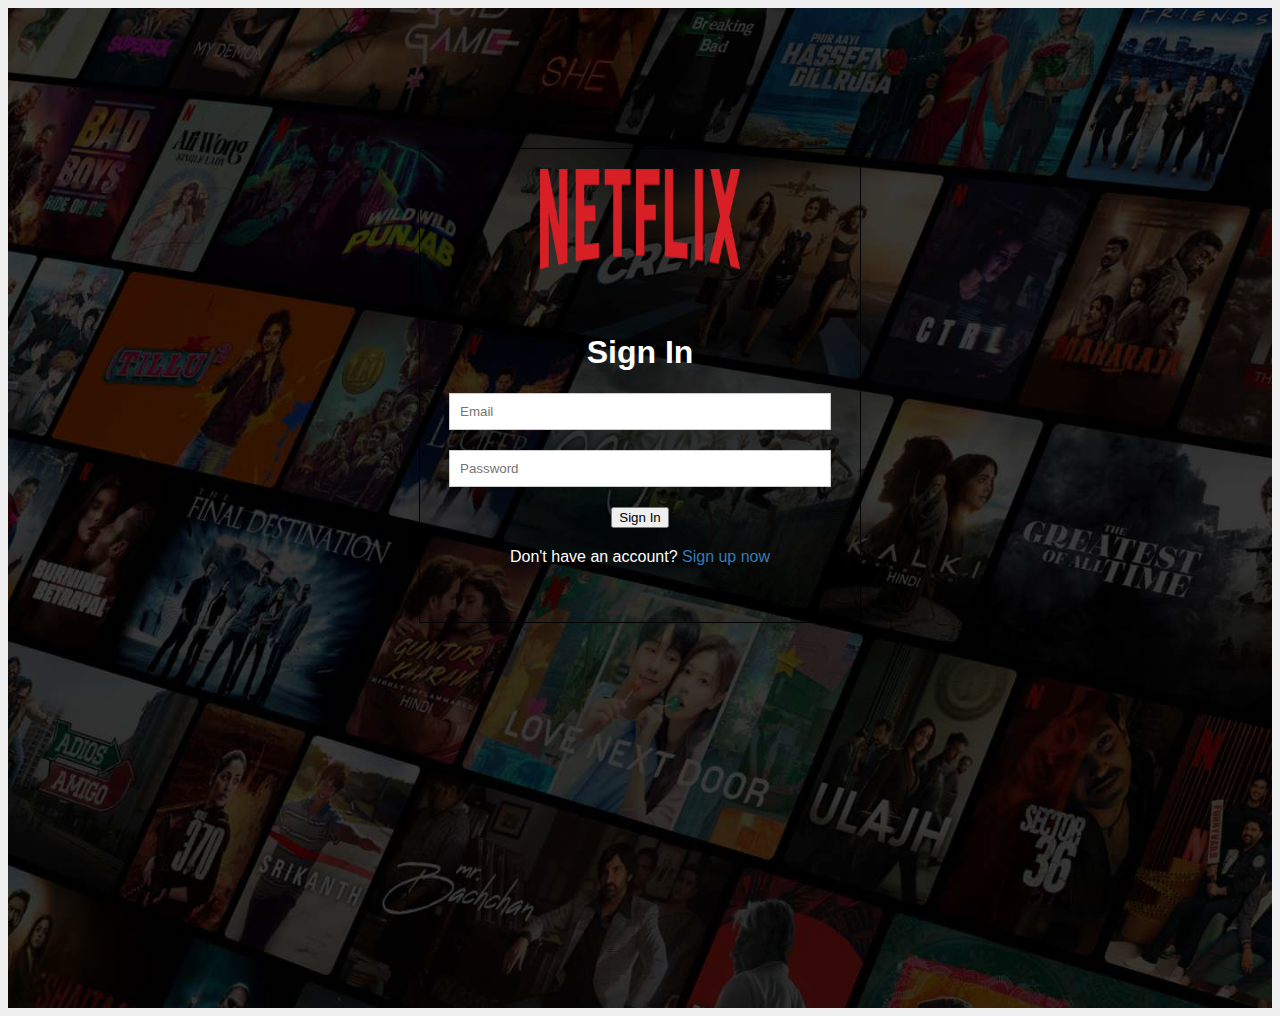
==== signin.html @ a0cecfb4 "Add files via upload" ====
<!DOCTYPE html>
<html lang="en">
<head>
    <meta charset="UTF-8">
    <meta name="viewport" content="width=device-width, initial-scale=1.0">
    <title>Netflix Sign In</title>
    <link rel="stylesheet" href="signin.css">
    <link rel="shortcut icon" href="./assets/netflix h logo.ico" type="image/x-icon">
</head>
<body>
    <section id="bg">
    <div class="container">
        <div class="logo">
            <img src="assets/logo netflix.png" alt="Netflix Logo">
        </div>
        <div class="form-container">
            <form>
                <h1 style="color: white;"><b>Sign In</b></h1>
                <input type="email" placeholder="Email" required>
                <input type="password" placeholder="Password" required>
                <button>Sign In</button>
                <p>Don't have an account? <a href="#">Sign up now</a></p>
            </form>
        </div>
    </div>
</section>
</body>
</html>
---- signin.css ----
body {
    font-family: Arial, sans-serif;
    background-color: #f0f0f0;
}

.container {
    max-width: 400px;
    margin: 40px auto;
    padding: 20px;
    background-color: rgba(0, 0, 0, 0.13);
    border: 1px solid rgb(0, 0, 0);
    box-shadow: 0 0 10px rgba(0, 0, 0, 0.1);
}

.logo {
    text-align: center;
    margin-bottom: 20px;
}

.logo img {
    width: 200px;
    height: 100px;
}

.form-container {
    padding: 20px;
}

form {
    display: flex;
    flex-direction: column;
    align-items: center;
}

input[type="email"], input[type="password"] {
    width: 100%;
    padding: 10px;
    margin-bottom: 20px;
    border: 1px solid #ccc;
}

button[type="submit"] {
    width: 100%;
    padding: 10px;
    background-color: #e50914;
    color: #fff;
    border: none;
    border-radius: 5px;
    cursor: pointer;
}

button[type="submit"]:hover {
    background-color: #ff0000;
}

p {
    margin-top: 20px;
    text-align: center;
    color: white;
}

a {
    text-decoration: none;
    color: #337ab7;
}

a:hover {
    color: #23527c;
}

#bg{
    margin: 0;
    padding: 0;
    padding-top: 100px;
    background-image: linear-gradient(rgba(0,0,0,0.7),rgba(0,0,0,0.7)),url(assets/sign\ bg.jpg);
    background-repeat: no-repeat;
    background-size: cover; 
    width: 100%;
    height: 100vh;
}
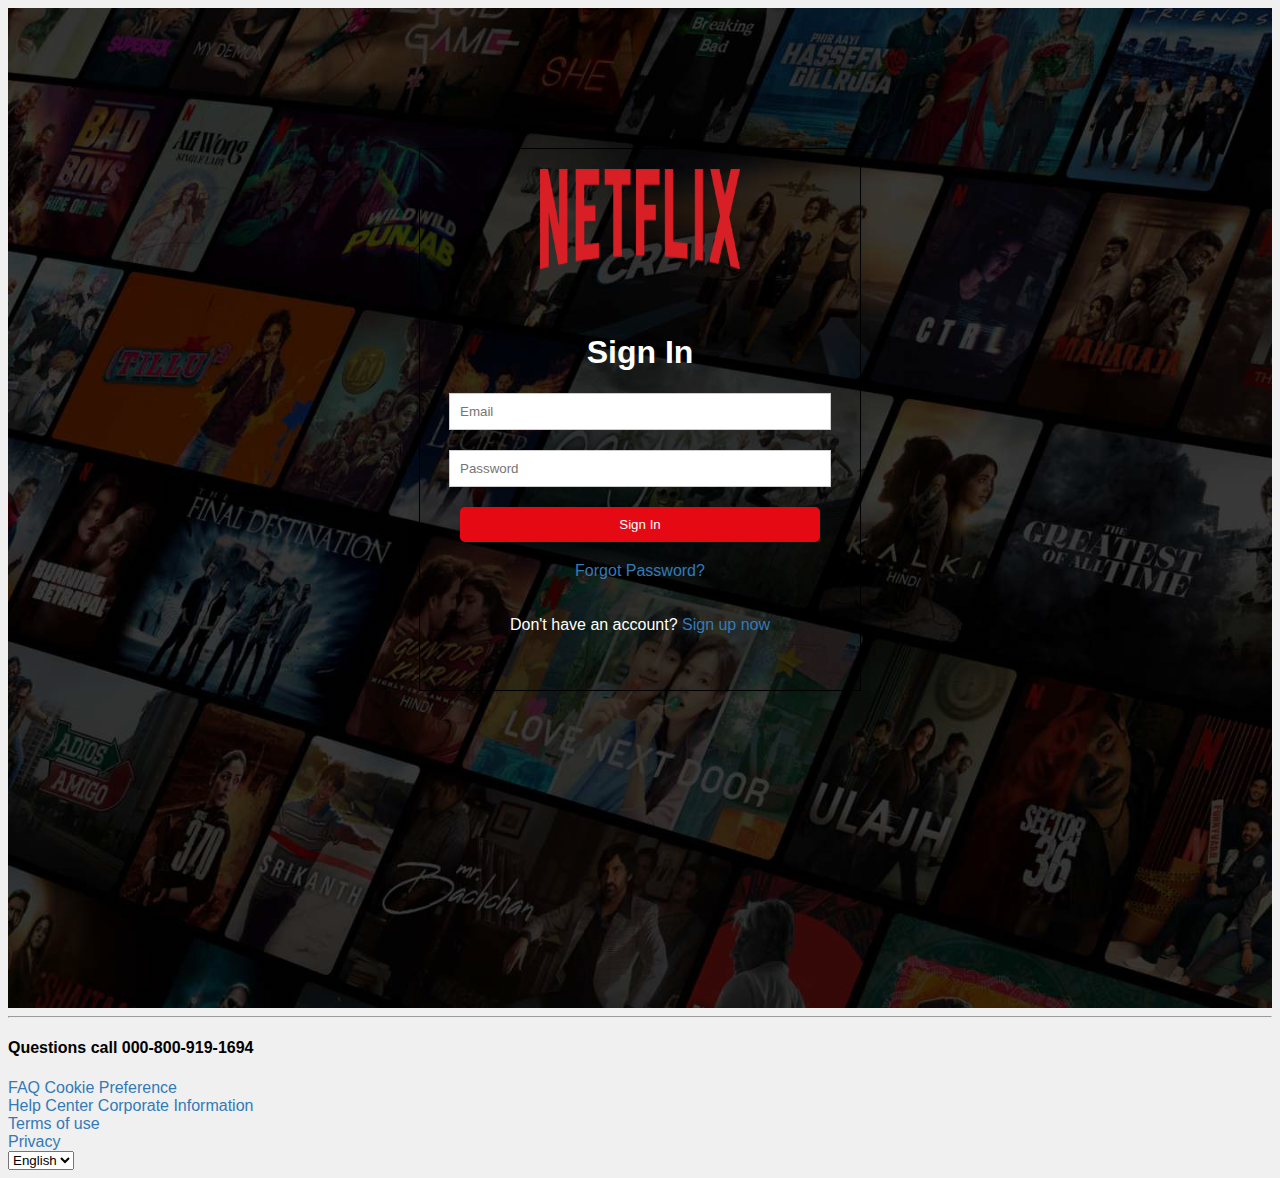
==== commit 827f4567: "Update signin.html" ====
--- a/signin.html
+++ b/signin.html
@@ -18,11 +18,36 @@
                 <h1 style="color: white;"><b>Sign In</b></h1>
                 <input type="email" placeholder="Email" required>
                 <input type="password" placeholder="Password" required>
-                <button>Sign In</button>
+                <button type="submit">Sign In</button>
+                <p><a href="#">Forgot Password?</a></p>
                 <p>Don't have an account? <a href="#">Sign up now</a></p>
             </form>
         </div>
     </div>
 </section>
+<hr id="hr1">
+<footer id="end">
+    <h4>Questions call 000-800-919-1694</h4>
+            <div class="row">
+                <div class="col">
+                    <a href="https://help.netflix.com/en/node/412">FAQ</a>
+                    <a href="#">Cookie Preference</a>
+                </div>
+                <div class="col">
+                    <a href="https://help.netflix.com/en">Help Center</a>
+                    <a href="https://help.netflix.com/en/node/134094">Corporate Information</a>
+                </div>
+                <div class="col">
+                    <a href="https://help.netflix.com/legal/termsofuse">Terms of use</a>
+                </div>
+                <div class="col">
+                    <a href="https://help.netflix.com/legal/privacy">Privacy</a>
+                </div>
+            </div>
+            <select name="" id="select">
+                <option value="">English</option>
+                <option value="">हिन्दी</option>   
+            </select>
+</footer>
 </body>
-</html>+</html>
